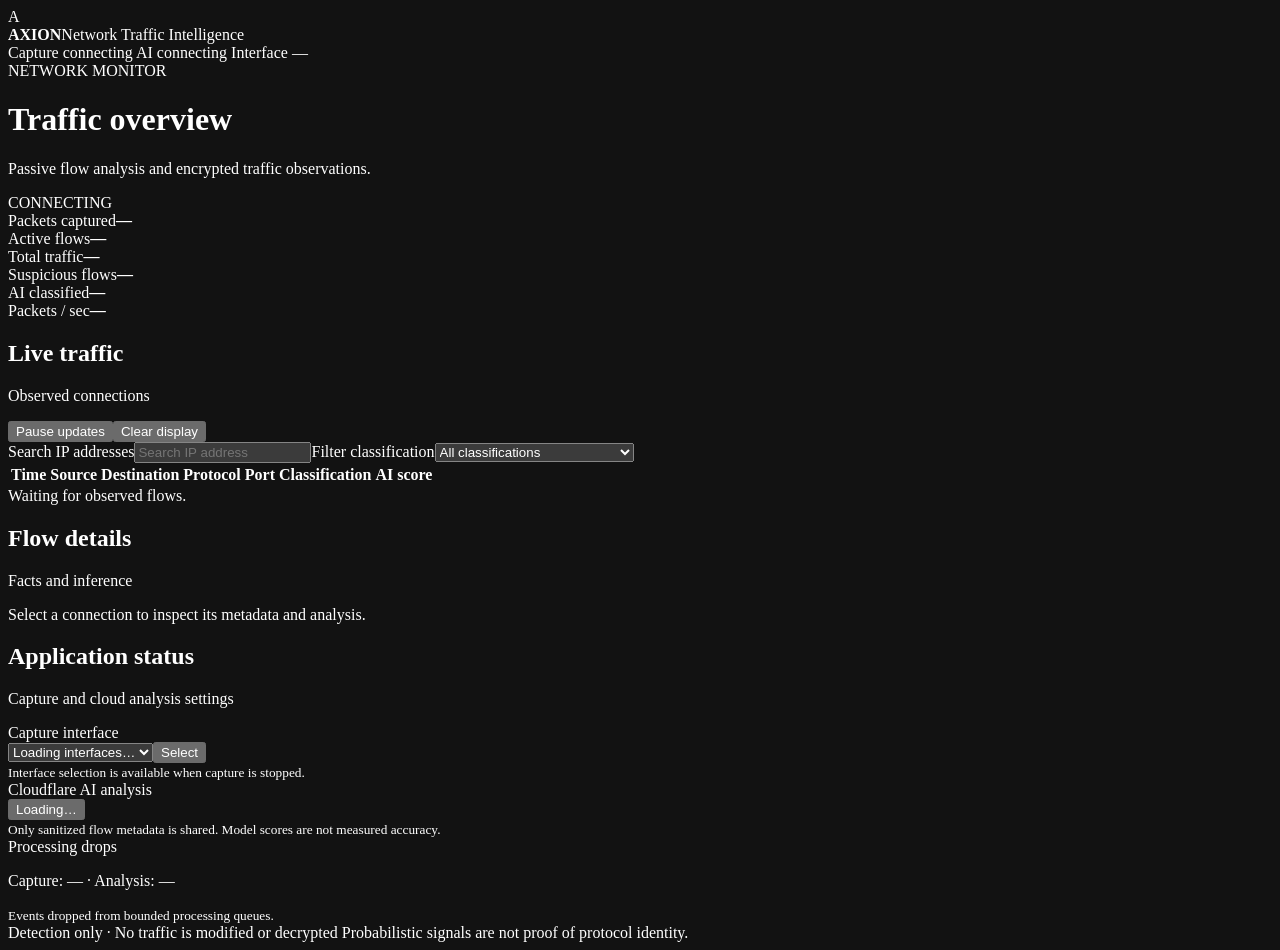
==== web/index.html @ ee66838b "Add Axion passive traffic intelligence tool Introduces the Rust-based Axion capture, flow tracking, " ====
<!doctype html>
<html lang="en">
<head>
  <meta charset="utf-8">
  <meta name="viewport" content="width=device-width, initial-scale=1">
  <meta name="color-scheme" content="dark">
  <title>Axion — Network Traffic Intelligence</title>
  <link rel="stylesheet" href="/style.css">
  <script defer src="/app.js"></script>
</head>
<body>
  <header class="topbar">
    <div class="brand"><span class="brand-mark">A</span><div><strong>AXION</strong><span class="brand-subtitle">Network Traffic Intelligence</span></div></div>
    <div class="status-line" aria-label="Application status">
      <span><i class="dot" id="capture-dot"></i><span id="capture-status">Capture connecting</span></span>
      <span><i class="dot" id="ai-dot"></i><span id="ai-status">AI connecting</span></span>
      <span class="interface-label" id="interface-status">Interface —</span>
    </div>
  </header>
  <main>
    <div class="heading"><div><div class="eyebrow">NETWORK MONITOR</div><h1>Traffic overview</h1><p>Passive flow analysis and encrypted traffic observations.</p></div><span class="mode" id="mode">CONNECTING</span></div>
    <div id="notice" class="notice" hidden role="status"></div>
    <section class="metrics" aria-label="Traffic statistics">
      <div class="metric"><span>Packets captured</span><strong id="packets-captured">—</strong></div>
      <div class="metric"><span>Active flows</span><strong id="active-flows">—</strong></div>
      <div class="metric"><span>Total traffic</span><strong id="total-bytes">—</strong></div>
      <div class="metric"><span>Suspicious flows</span><strong id="suspicious-flows">—</strong></div>
      <div class="metric"><span>AI classified</span><strong id="ai-classified">—</strong></div>
      <div class="metric"><span>Packets / sec</span><strong id="packets-per-second">—</strong></div>
    </section>
    <div class="workspace">
      <section class="panel traffic-panel">
        <div class="panel-heading"><div><h2>Live traffic</h2><p>Observed connections <span id="flow-count"></span></p></div><div class="actions"><button id="pause" class="button" type="button">Pause updates</button><button id="clear" class="button" type="button">Clear display</button></div></div>
        <div class="filters"><label class="search"><span class="sr-only">Search IP addresses</span><input id="search" placeholder="Search IP address" type="search"></label><label><span class="sr-only">Filter classification</span><select id="filter"><option value="all">All classifications</option><option value="unknown">Unknown</option><option value="ordinary">Ordinary TLS</option><option value="suspicious">Suspicious tunnel</option><option value="reality">Suspected VLESS / REALITY</option><option value="other">Other encrypted traffic</option></select></label></div>
        <div class="table-wrap"><table><thead><tr><th>Time</th><th>Source</th><th>Destination</th><th>Protocol</th><th>Port</th><th>Classification</th><th>AI score</th></tr></thead><tbody id="flows"></tbody></table><div class="empty" id="empty">Waiting for observed flows.</div></div>
      </section>
      <aside class="panel details-panel" aria-live="polite"><div class="panel-heading"><div><h2>Flow details</h2><p>Facts and inference</p></div></div><div id="details" class="details-empty">Select a connection to inspect its metadata and analysis.</div></aside>
    </div>
    <section class="panel settings-panel"><div class="panel-heading"><div><h2>Application status</h2><p>Capture and cloud analysis settings</p></div></div><div class="settings"><div><label for="interface">Capture interface</label><div class="setting-row"><select id="interface"><option value="">Loading interfaces…</option></select><button type="button" id="select-interface" class="button">Select</button></div><small>Interface selection is available when capture is stopped.</small></div><div><label>Cloudflare AI analysis</label><div class="setting-row"><button type="button" id="toggle-ai" class="button">Loading…</button><span id="ai-description" class="muted"></span></div><small>Only sanitized flow metadata is shared. Model scores are not measured accuracy.</small></div><div><label>Processing drops</label><p class="drop-count" id="drops">Capture: — · Analysis: —</p><small>Events dropped from bounded processing queues.</small></div></div></section>
    <footer>Detection only · No traffic is modified or decrypted <span>Probabilistic signals are not proof of protocol identity.</span></footer>
  </main>
</body>
</html>
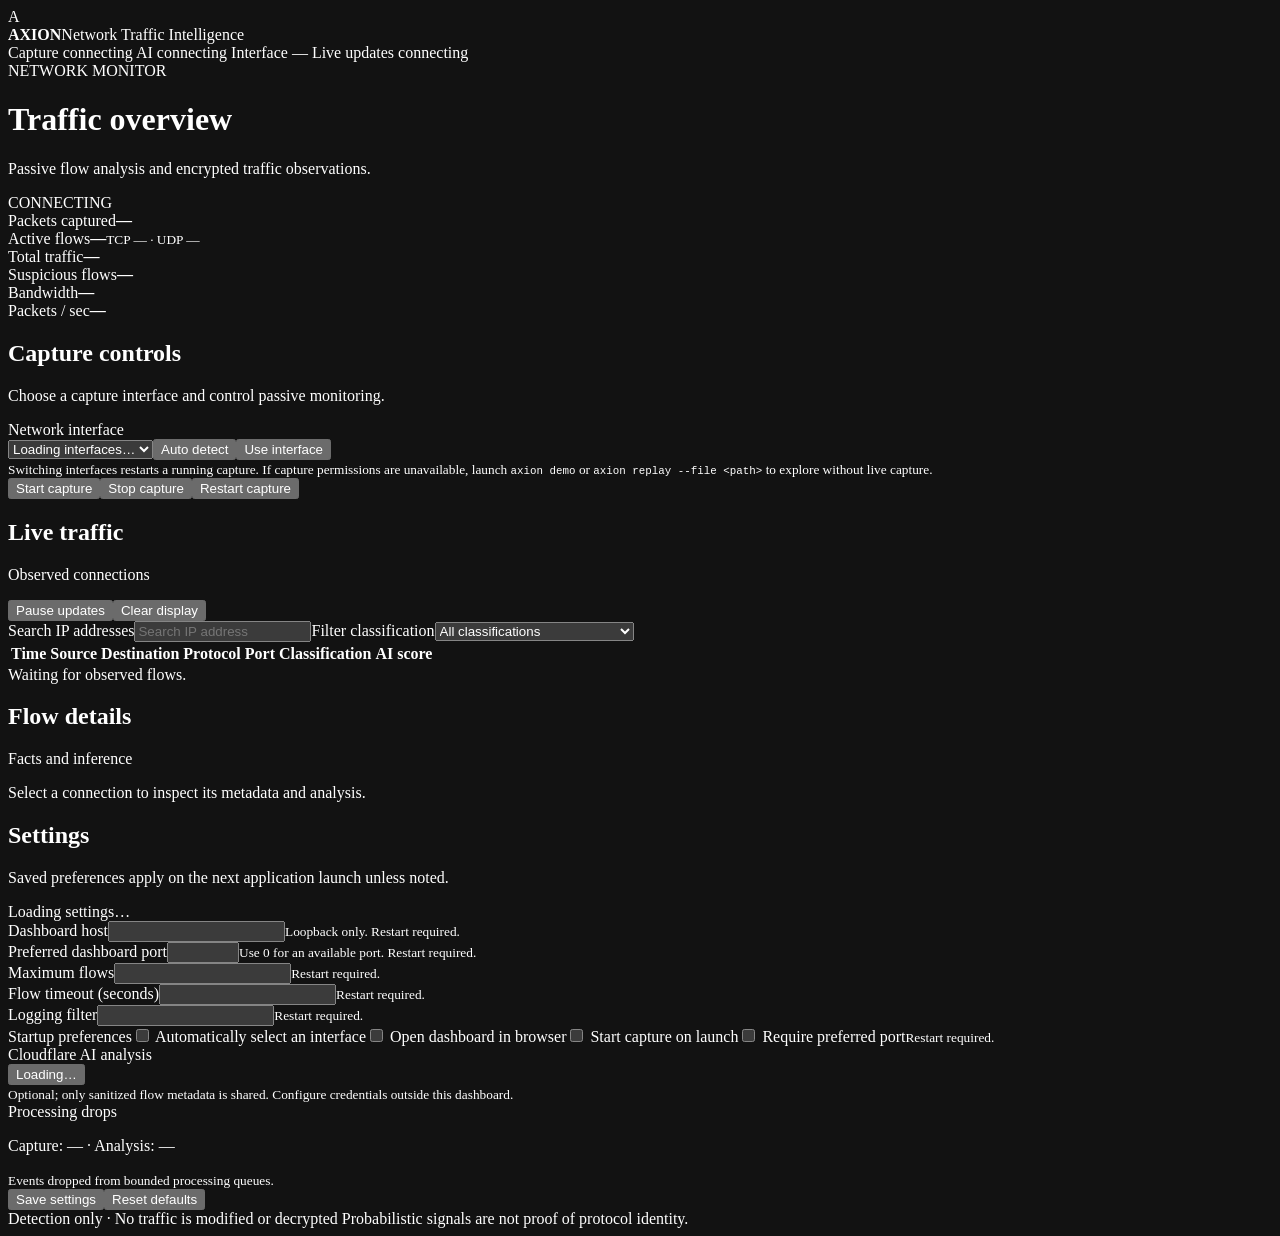
==== commit fa1817c0: "Add configurable capture dashboard and releases Adds persistent settings, live capture lifecycle con" ====
--- a/web/index.html
+++ b/web/index.html
@@ -15,6 +15,7 @@
       <span><i class="dot" id="capture-dot"></i><span id="capture-status">Capture connecting</span></span>
       <span><i class="dot" id="ai-dot"></i><span id="ai-status">AI connecting</span></span>
       <span class="interface-label" id="interface-status">Interface —</span>
+      <span><i class="dot" id="socket-dot"></i><span id="socket-status">Live updates connecting</span></span>
     </div>
   </header>
   <main>
@@ -22,21 +23,41 @@
     <div id="notice" class="notice" hidden role="status"></div>
     <section class="metrics" aria-label="Traffic statistics">
       <div class="metric"><span>Packets captured</span><strong id="packets-captured">—</strong></div>
-      <div class="metric"><span>Active flows</span><strong id="active-flows">—</strong></div>
+      <div class="metric"><span>Active flows</span><strong id="active-flows">—</strong><small id="flow-protocols">TCP — · UDP —</small></div>
       <div class="metric"><span>Total traffic</span><strong id="total-bytes">—</strong></div>
       <div class="metric"><span>Suspicious flows</span><strong id="suspicious-flows">—</strong></div>
-      <div class="metric"><span>AI classified</span><strong id="ai-classified">—</strong></div>
+      <div class="metric"><span>Bandwidth</span><strong id="bandwidth">—</strong></div>
       <div class="metric"><span>Packets / sec</span><strong id="packets-per-second">—</strong></div>
+    </section>
+    <section class="panel control-panel" aria-labelledby="capture-heading">
+      <div class="panel-heading"><div><h2 id="capture-heading">Capture controls</h2><p>Choose a capture interface and control passive monitoring.</p></div><span class="mode" id="dashboard-address"></span></div>
+      <div class="controls">
+        <div class="control-interface"><label for="interface">Network interface</label><div class="setting-row"><select id="interface"><option value="">Loading interfaces…</option></select><button type="button" id="detect-interface" class="button">Auto detect</button><button type="button" id="select-interface" class="button">Use interface</button></div><small id="interface-help">Switching interfaces restarts a running capture. If capture permissions are unavailable, launch <code>axion demo</code> or <code>axion replay --file &lt;path&gt;</code> to explore without live capture.</small></div>
+        <div class="capture-actions"><button type="button" id="capture-start" class="button primary">Start capture</button><button type="button" id="capture-stop" class="button">Stop capture</button><button type="button" id="capture-restart" class="button">Restart capture</button></div>
+      </div>
     </section>
     <div class="workspace">
       <section class="panel traffic-panel">
-        <div class="panel-heading"><div><h2>Live traffic</h2><p>Observed connections <span id="flow-count"></span></p></div><div class="actions"><button id="pause" class="button" type="button">Pause updates</button><button id="clear" class="button" type="button">Clear display</button></div></div>
+        <div class="panel-heading"><div><h2>Live traffic</h2><p>Observed connections <span id="flow-count"></span></p></div><div class="actions"><button id="pause" class="button" type="button" aria-pressed="false">Pause updates</button><button id="clear" class="button" type="button">Clear display</button></div></div>
         <div class="filters"><label class="search"><span class="sr-only">Search IP addresses</span><input id="search" placeholder="Search IP address" type="search"></label><label><span class="sr-only">Filter classification</span><select id="filter"><option value="all">All classifications</option><option value="unknown">Unknown</option><option value="ordinary">Ordinary TLS</option><option value="suspicious">Suspicious tunnel</option><option value="reality">Suspected VLESS / REALITY</option><option value="other">Other encrypted traffic</option></select></label></div>
         <div class="table-wrap"><table><thead><tr><th>Time</th><th>Source</th><th>Destination</th><th>Protocol</th><th>Port</th><th>Classification</th><th>AI score</th></tr></thead><tbody id="flows"></tbody></table><div class="empty" id="empty">Waiting for observed flows.</div></div>
       </section>
       <aside class="panel details-panel" aria-live="polite"><div class="panel-heading"><div><h2>Flow details</h2><p>Facts and inference</p></div></div><div id="details" class="details-empty">Select a connection to inspect its metadata and analysis.</div></aside>
     </div>
-    <section class="panel settings-panel"><div class="panel-heading"><div><h2>Application status</h2><p>Capture and cloud analysis settings</p></div></div><div class="settings"><div><label for="interface">Capture interface</label><div class="setting-row"><select id="interface"><option value="">Loading interfaces…</option></select><button type="button" id="select-interface" class="button">Select</button></div><small>Interface selection is available when capture is stopped.</small></div><div><label>Cloudflare AI analysis</label><div class="setting-row"><button type="button" id="toggle-ai" class="button">Loading…</button><span id="ai-description" class="muted"></span></div><small>Only sanitized flow metadata is shared. Model scores are not measured accuracy.</small></div><div><label>Processing drops</label><p class="drop-count" id="drops">Capture: — · Analysis: —</p><small>Events dropped from bounded processing queues.</small></div></div></section>
+    <section class="panel settings-panel" aria-labelledby="settings-heading">
+      <div class="panel-heading"><div><h2 id="settings-heading">Settings</h2><p>Saved preferences apply on the next application launch unless noted.</p></div><span id="settings-state" class="muted" role="status">Loading settings…</span></div>
+      <form id="settings-form" class="settings">
+        <div><label for="web-host">Dashboard host</label><input id="web-host" required><small>Loopback only. Restart required.</small></div>
+        <div><label for="web-port">Preferred dashboard port</label><input id="web-port" type="number" min="0" max="65535" required><small>Use 0 for an available port. Restart required.</small></div>
+        <div><label for="max-flows">Maximum flows</label><input id="max-flows" type="number" min="1" required><small>Restart required.</small></div>
+        <div><label for="flow-timeout">Flow timeout (seconds)</label><input id="flow-timeout" type="number" min="1" required><small>Restart required.</small></div>
+        <div><label for="log-filter">Logging filter</label><input id="log-filter" autocomplete="off"><small>Restart required.</small></div>
+        <div><label>Startup preferences</label><label class="check"><input type="checkbox" id="auto-interface"> Automatically select an interface</label><label class="check"><input type="checkbox" id="open-browser"> Open dashboard in browser</label><label class="check"><input type="checkbox" id="start-capture"> Start capture on launch</label><label class="check"><input type="checkbox" id="strict-port"> Require preferred port</label><small>Restart required.</small></div>
+        <div><label>Cloudflare AI analysis</label><div class="setting-row"><button type="button" id="toggle-ai" class="button">Loading…</button><span id="ai-description" class="muted"></span></div><small>Optional; only sanitized flow metadata is shared. Configure credentials outside this dashboard.</small></div>
+        <div><label>Processing drops</label><p class="drop-count" id="drops">Capture: — · Analysis: —</p><small>Events dropped from bounded processing queues.</small></div>
+        <div class="settings-actions"><button id="save-settings" class="button primary" type="submit">Save settings</button><button id="reset-settings" class="button" type="button">Reset defaults</button></div>
+      </form>
+    </section>
     <footer>Detection only · No traffic is modified or decrypted <span>Probabilistic signals are not proof of protocol identity.</span></footer>
   </main>
 </body>
